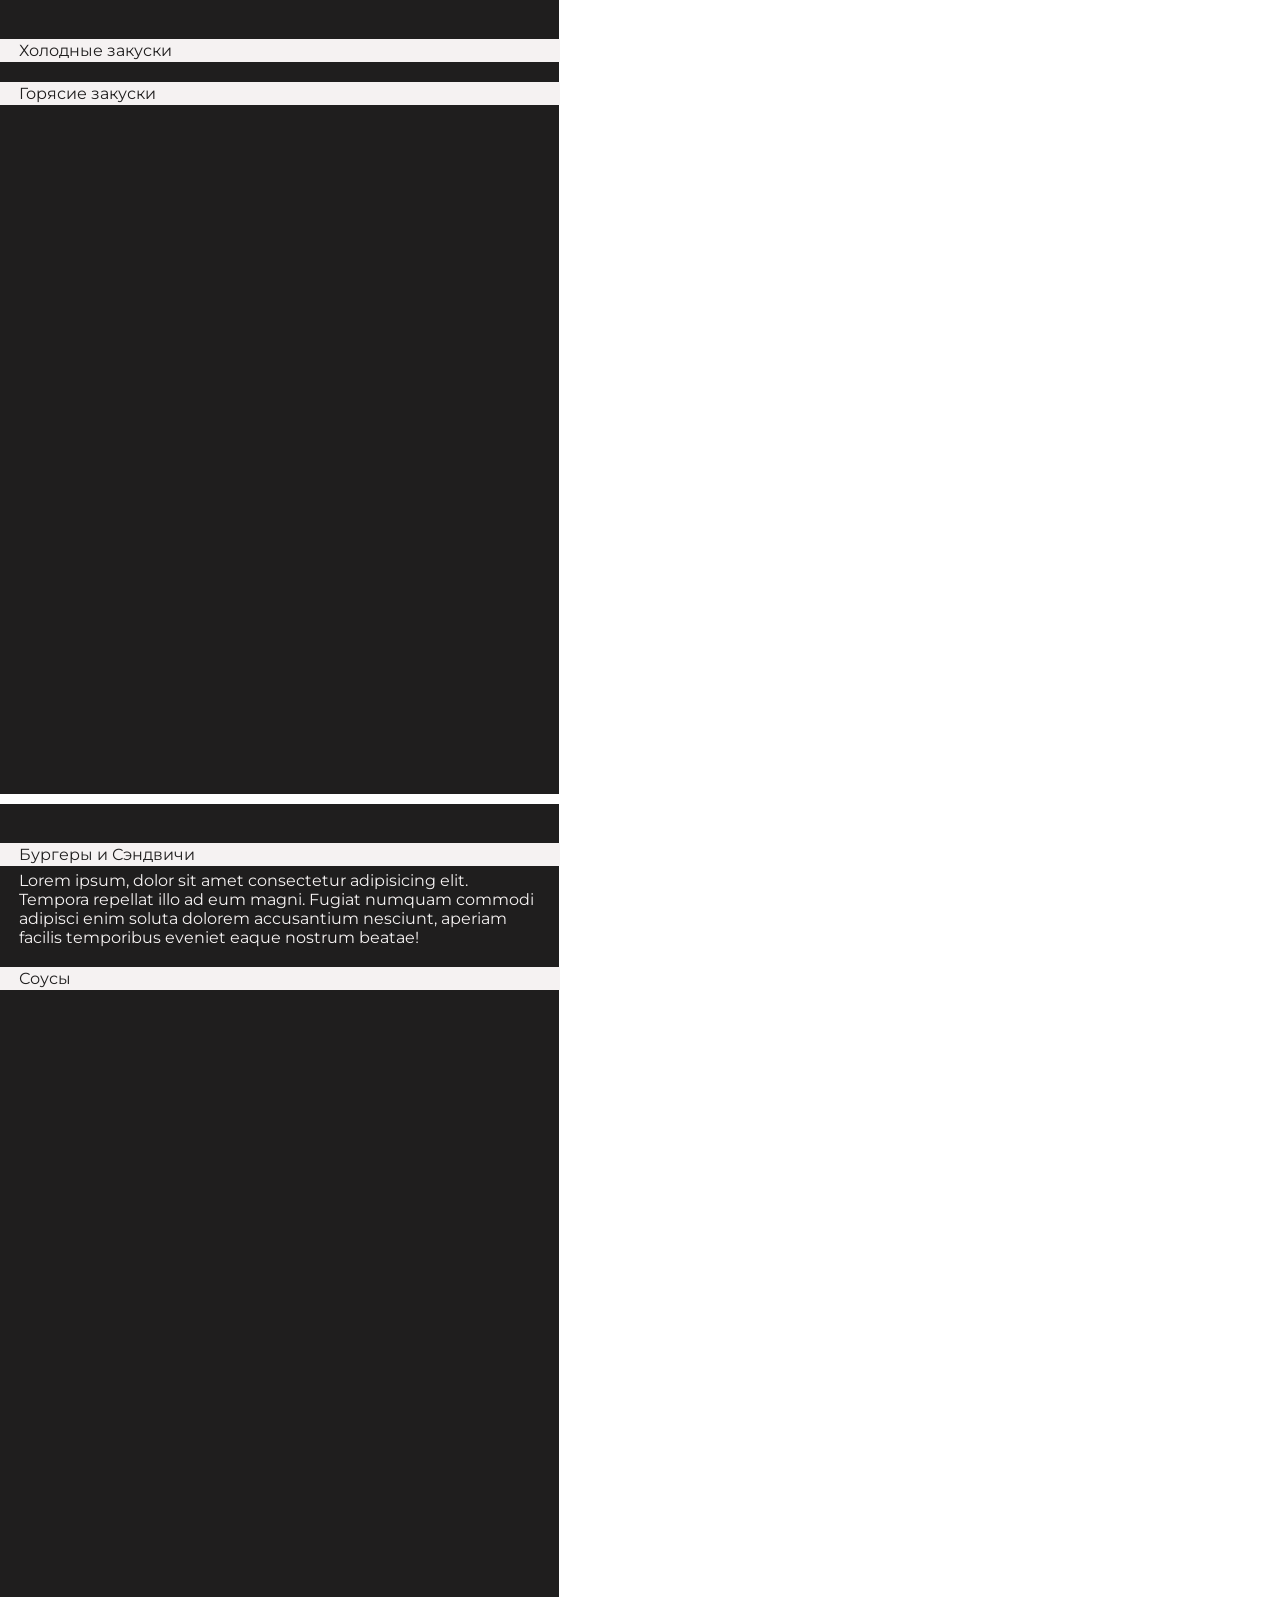
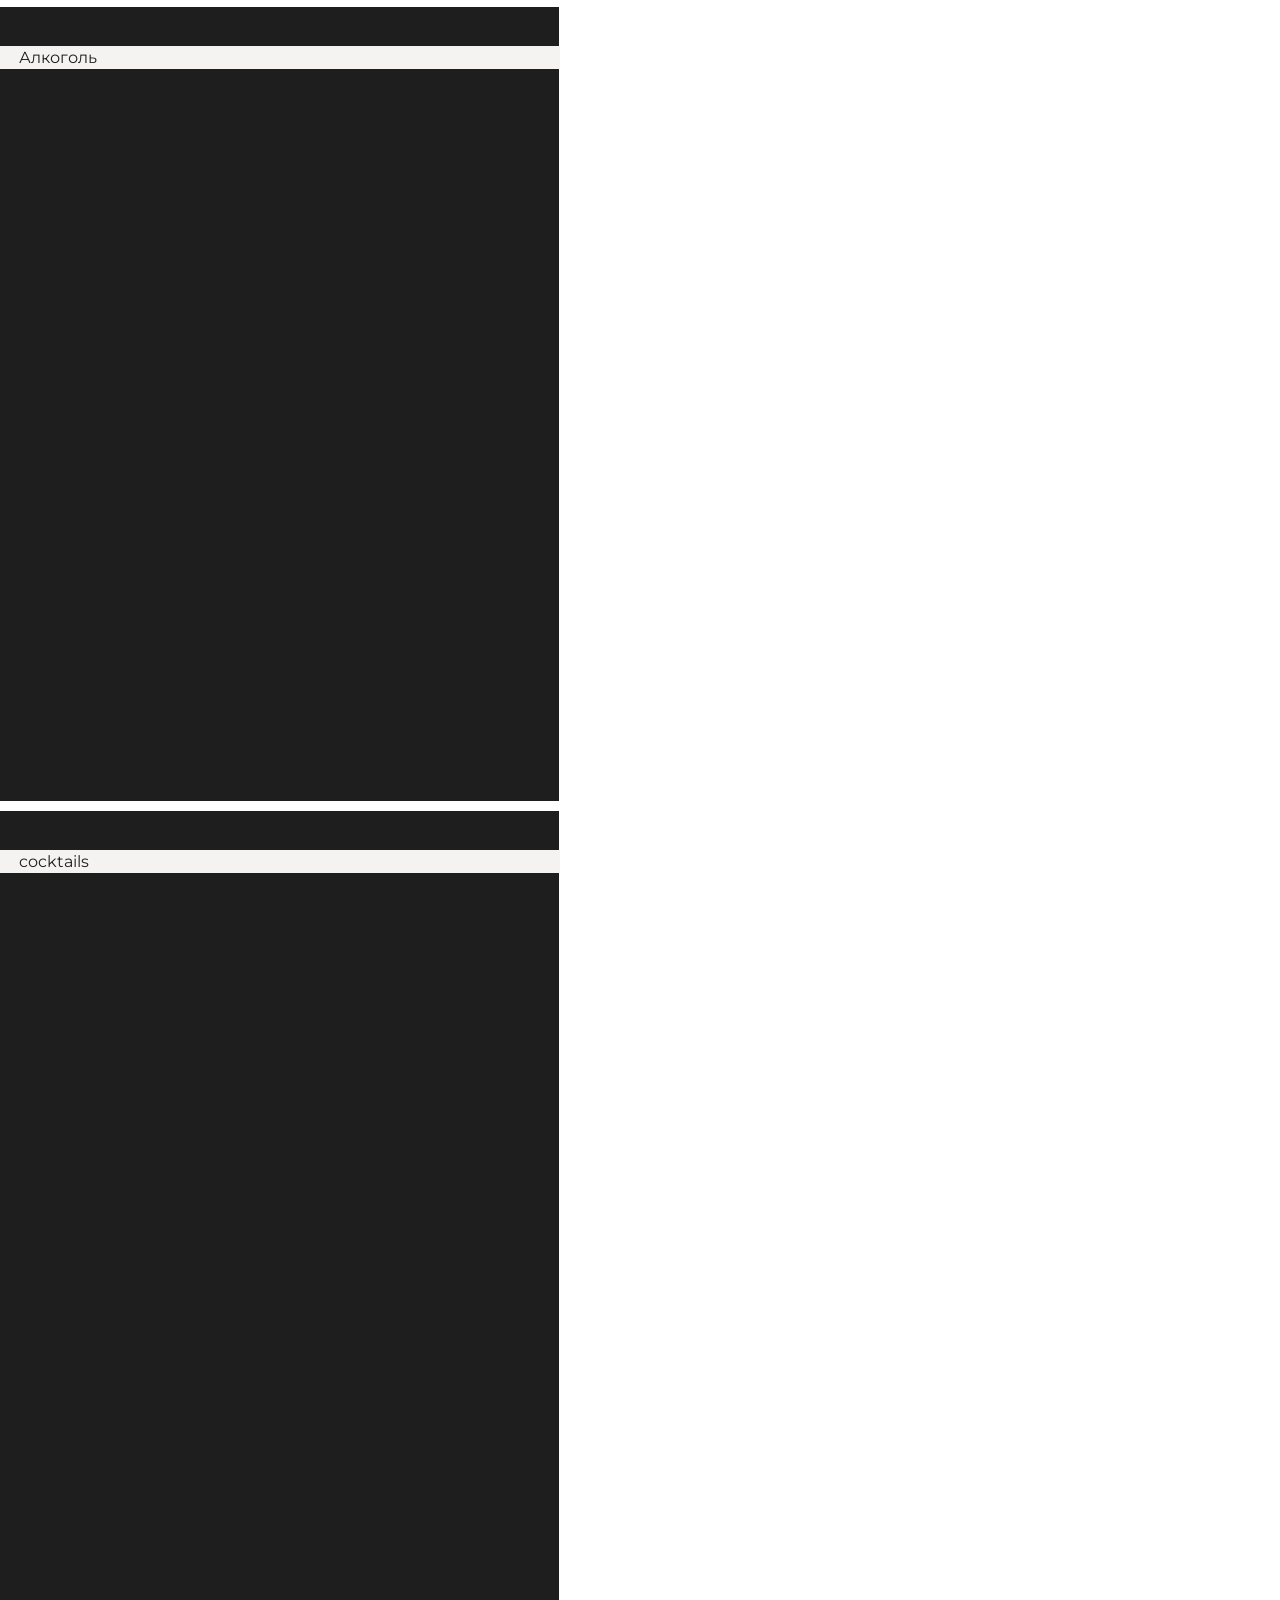
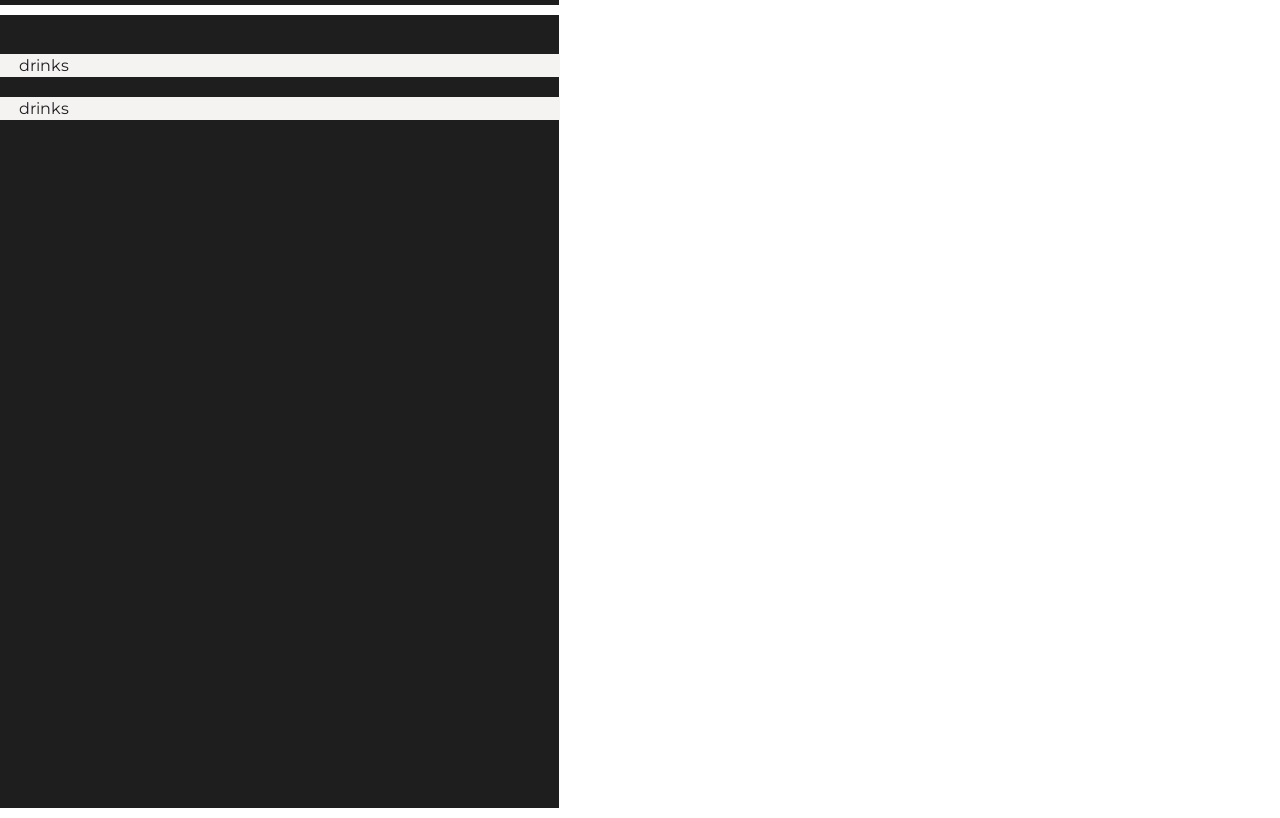
==== menu.html @ 50c2a706 "add menu files" ====
<html lang="en">

<head>
    <meta charset="UTF-8">
    <meta name="viewport" content="width=device-width, initial-scale=1.0">
    <link rel="stylesheet" href="menu.css">
    <title>Document</title>
</head>

<body>
    <!-- 1 PAGE -->
    <div class="menu_print">
        <div class="section" id="cold-dishes">
            <div class="title">
                <p>Холодные закуски</p>
            </div>
            <div class="section_template">

            </div>
        </div>

        <div class="section" id="hot-dishes">
            <div class="title">
                <p>Горясие закуски</p>
            </div>
            <div class="section_template">

            </div>
        </div>
    </div>

    <!-- 1|2 PAGE -->
    <div class="menu_print">

        <div class="section" id="food">
            <div class="title">
                <p>Бургеры и Сэндвичи</p>
            </div>
            <div class="section_template">

            </div>
        </div>

        <p>Lorem ipsum, dolor sit amet consectetur adipisicing elit. Tempora repellat illo ad eum magni. Fugiat numquam
            commodi adipisci enim soluta dolorem accusantium nesciunt, aperiam facilis temporibus eveniet eaque nostrum
            beatae!</p>

        <div class="section" id="sauce">
            <div class="title">
                <p>Соусы</p>
            </div>
            <div class="section_template">

            </div>
        </div>
    </div>

    <!-- 2 PAGE -->
    <div class="menu_print">
        <div class="section" id="alcohol">
            <div class="title">
                <p>Алкоголь</p>
            </div>
            <div class="section_template">

            </div>
        </div>
    </div>

        <!-- 2|2 PAGE -->
        <div class="menu_print">    
            <div class="section" id="cocktails">
                <div class="title">
                    <p>cocktails</p>
                </div>
                <div class="section_template">
    
                </div>
            </div>
        </div>


    <!-- 3 Page -->
    <div class="menu_print">
        <div class="section" id="drinks">
            <div class="title">
                <p>drinks</p>
            </div>
            <div class="section_template">

            </div>
        </div>

        <div class="section" id="drinks">
            <div class="title">
                <p>drinks</p>
            </div>
            <div class="section_template">

            </div>
        </div>
    </div>


    <template id="menuTemplate">
        <div class="food">
            <div class="row">
                <div class="food_name"></div>
                <div class="dots"></div>
                <div class="food_price"></div>
            </div>
            <div class="food_desc"></div>
        </div>
    </template>

    <script src="menu.js"></script>

</body>

</html>
---- menu.css ----
@import url('https://fonts.googleapis.com/css2?family=Alfa+Slab+One&family=Montserrat:ital,wght@0,100..900;1,100..900&display=swap');


* {
    padding: 0;
    margin: 0;
    box-sizing: border-box;
    color: #f5f2f2;
    font-family: "Montserrat", sans-serif;
    font-optical-sizing: auto;
}

.menu_print {
    width: 148mm;
    height: 210mm;
    padding: 5mm;
    background-color: rgb(31, 30, 30);
    margin-bottom: 10px;
}

.title {
    background-color: #f5f2f2;
    margin: 20px -20px 5px;
    padding: 2px 20px;
}

.title p {
    color: rgb(31, 30, 30);
}

.food {
    margin-bottom: 5px;
}

.row {
    display: flex;
    align-items: center;
    justify-content: space-between;
    width: 100%;
}

.food_name {
    /* width: 70%; */
    flex-grow: 1;
}

.food_name {
    font-size: 25px;
}

.dots {
    border-bottom: 1px dashed white;
    flex-grow: 20;
    margin-top: 5px;
}

.food_price {
    font-size: 20px;
    /* width: 20%; */
    text-align: right;
    flex-grow: 1;
}

.food_desc {
    width: 65%;
    font-size: 14px;
}
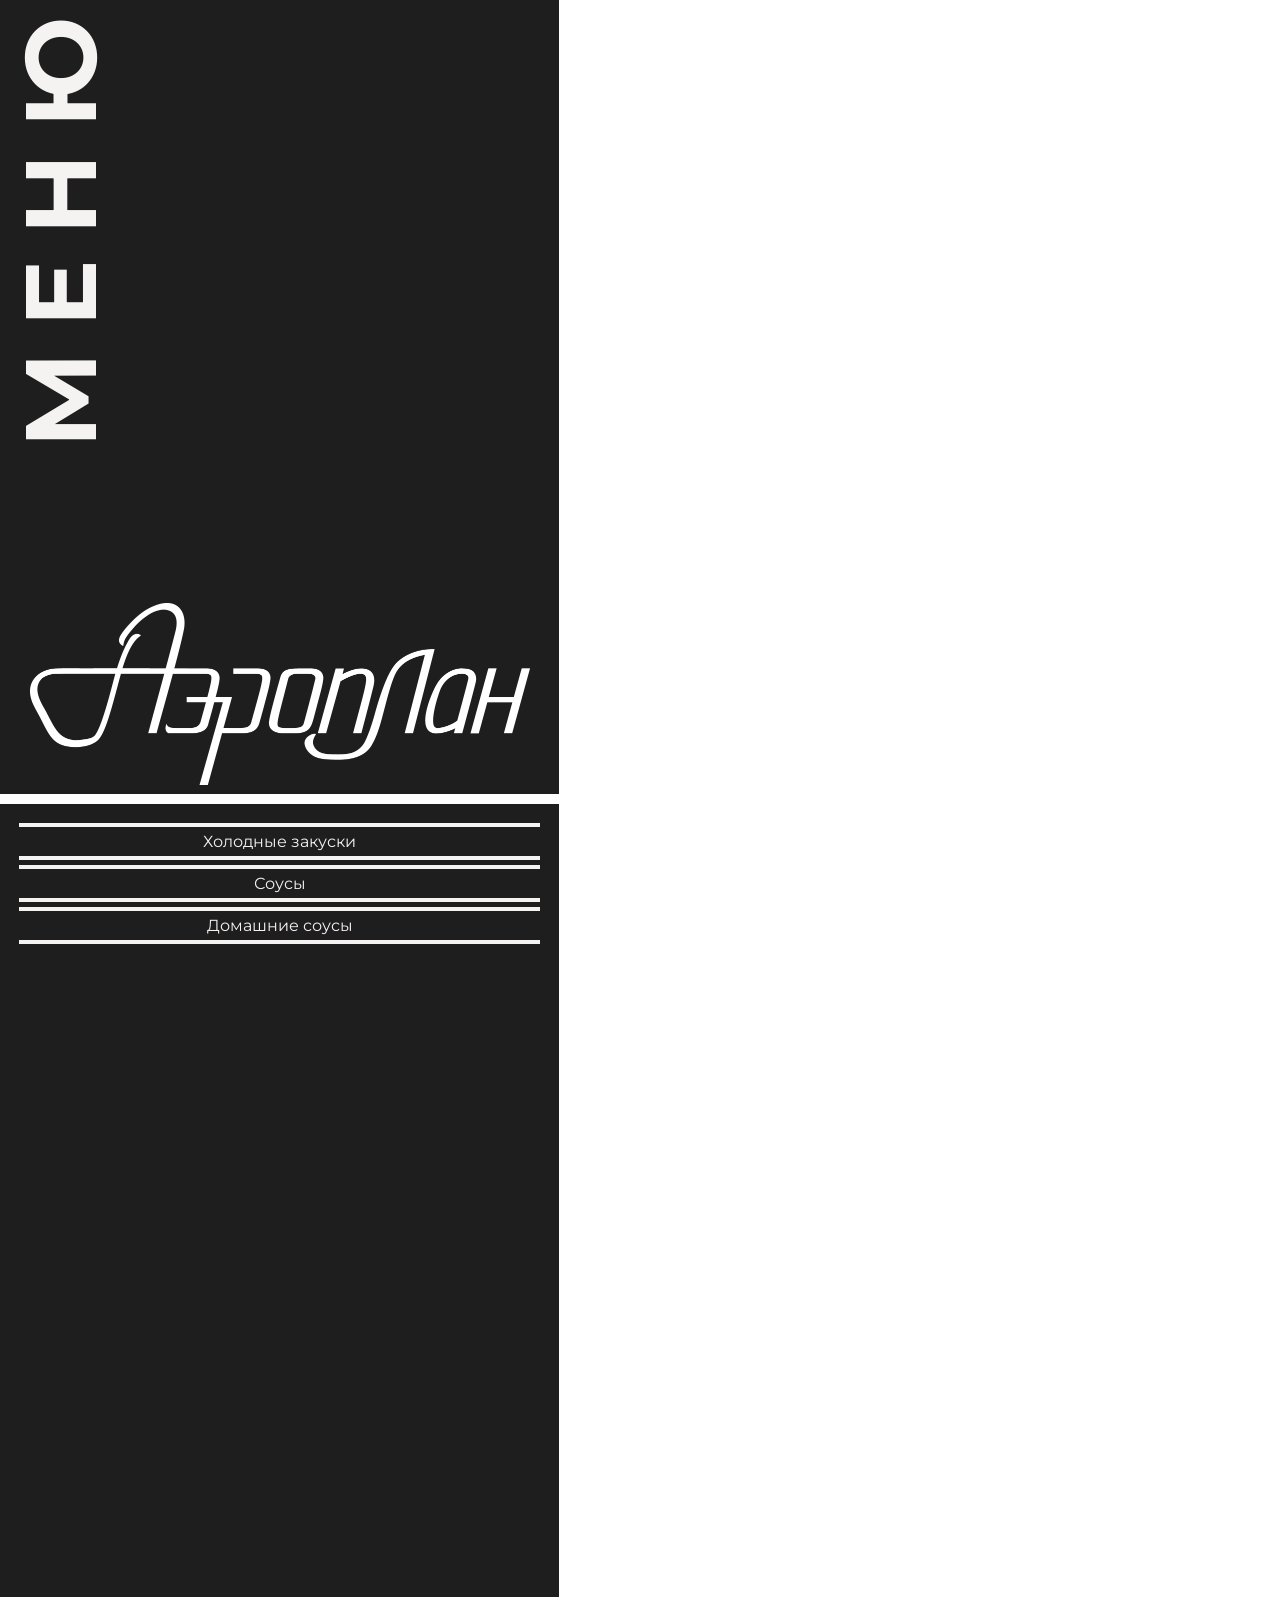
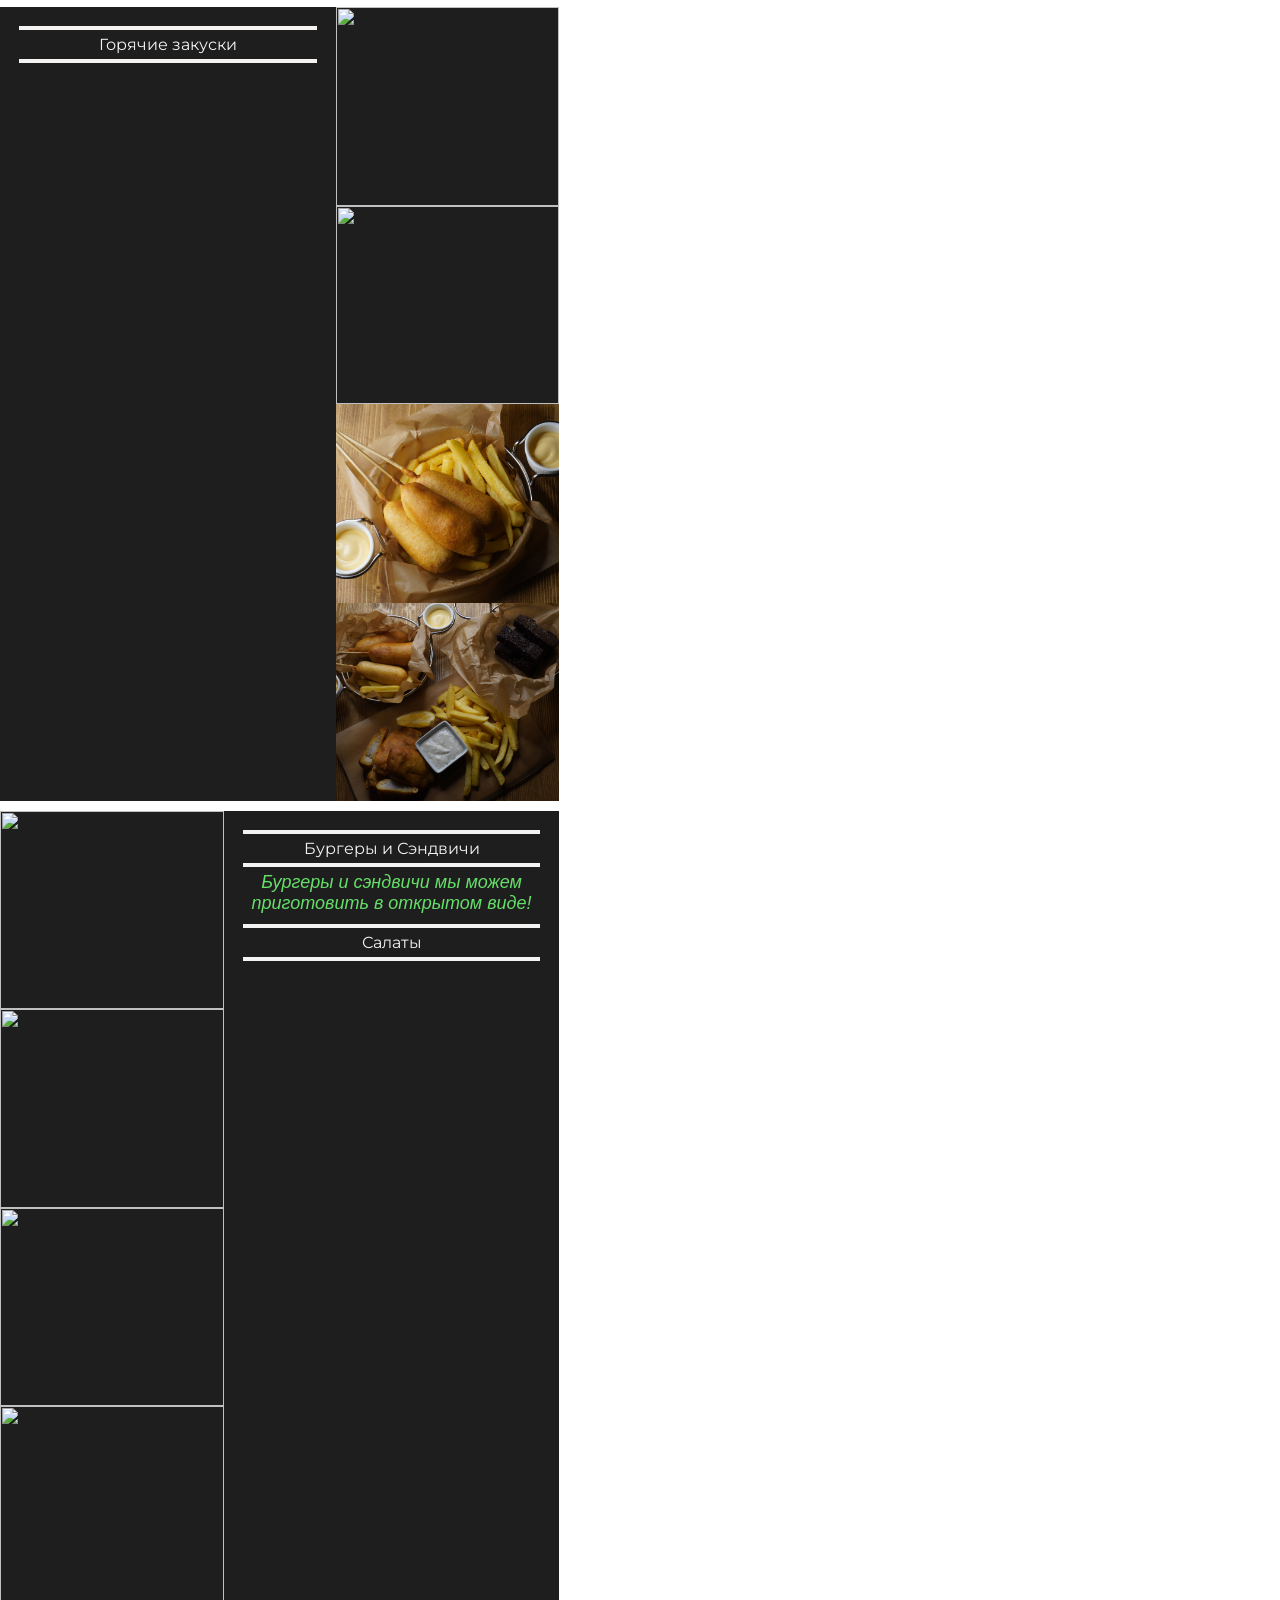
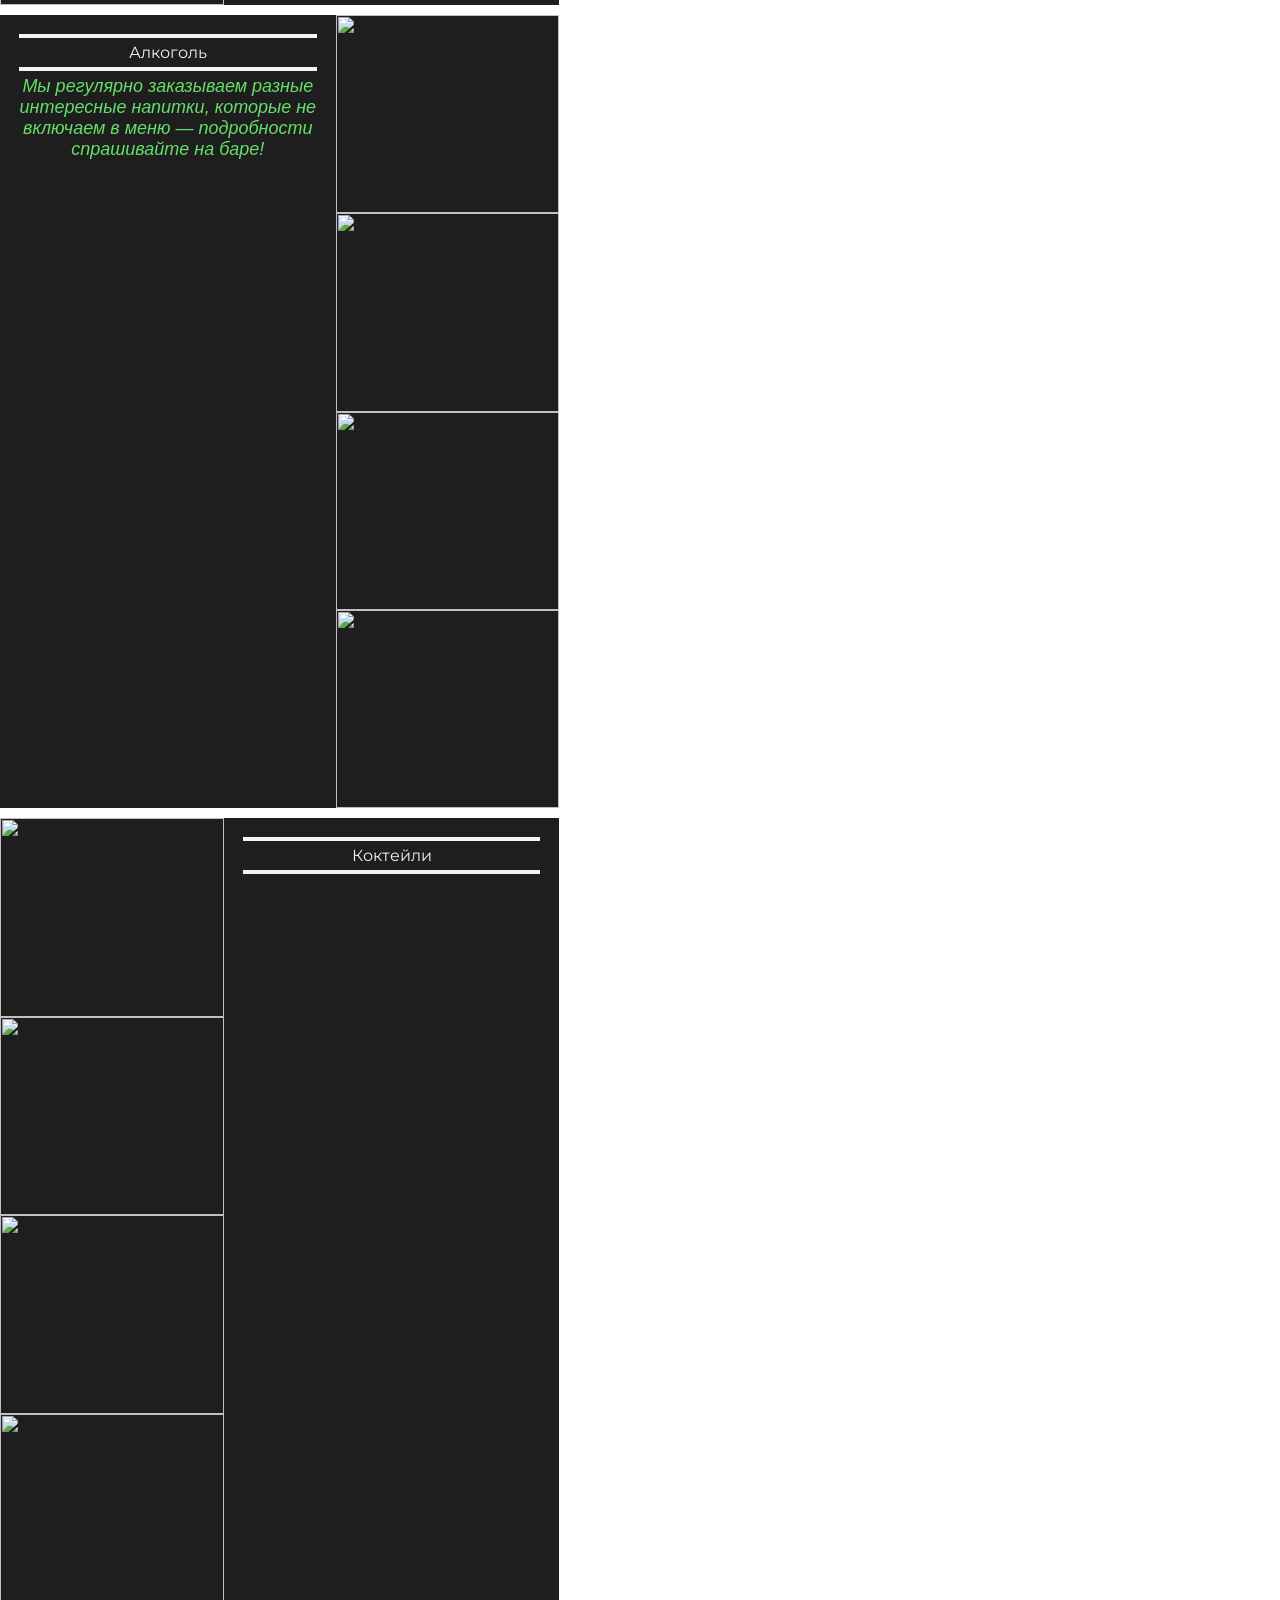
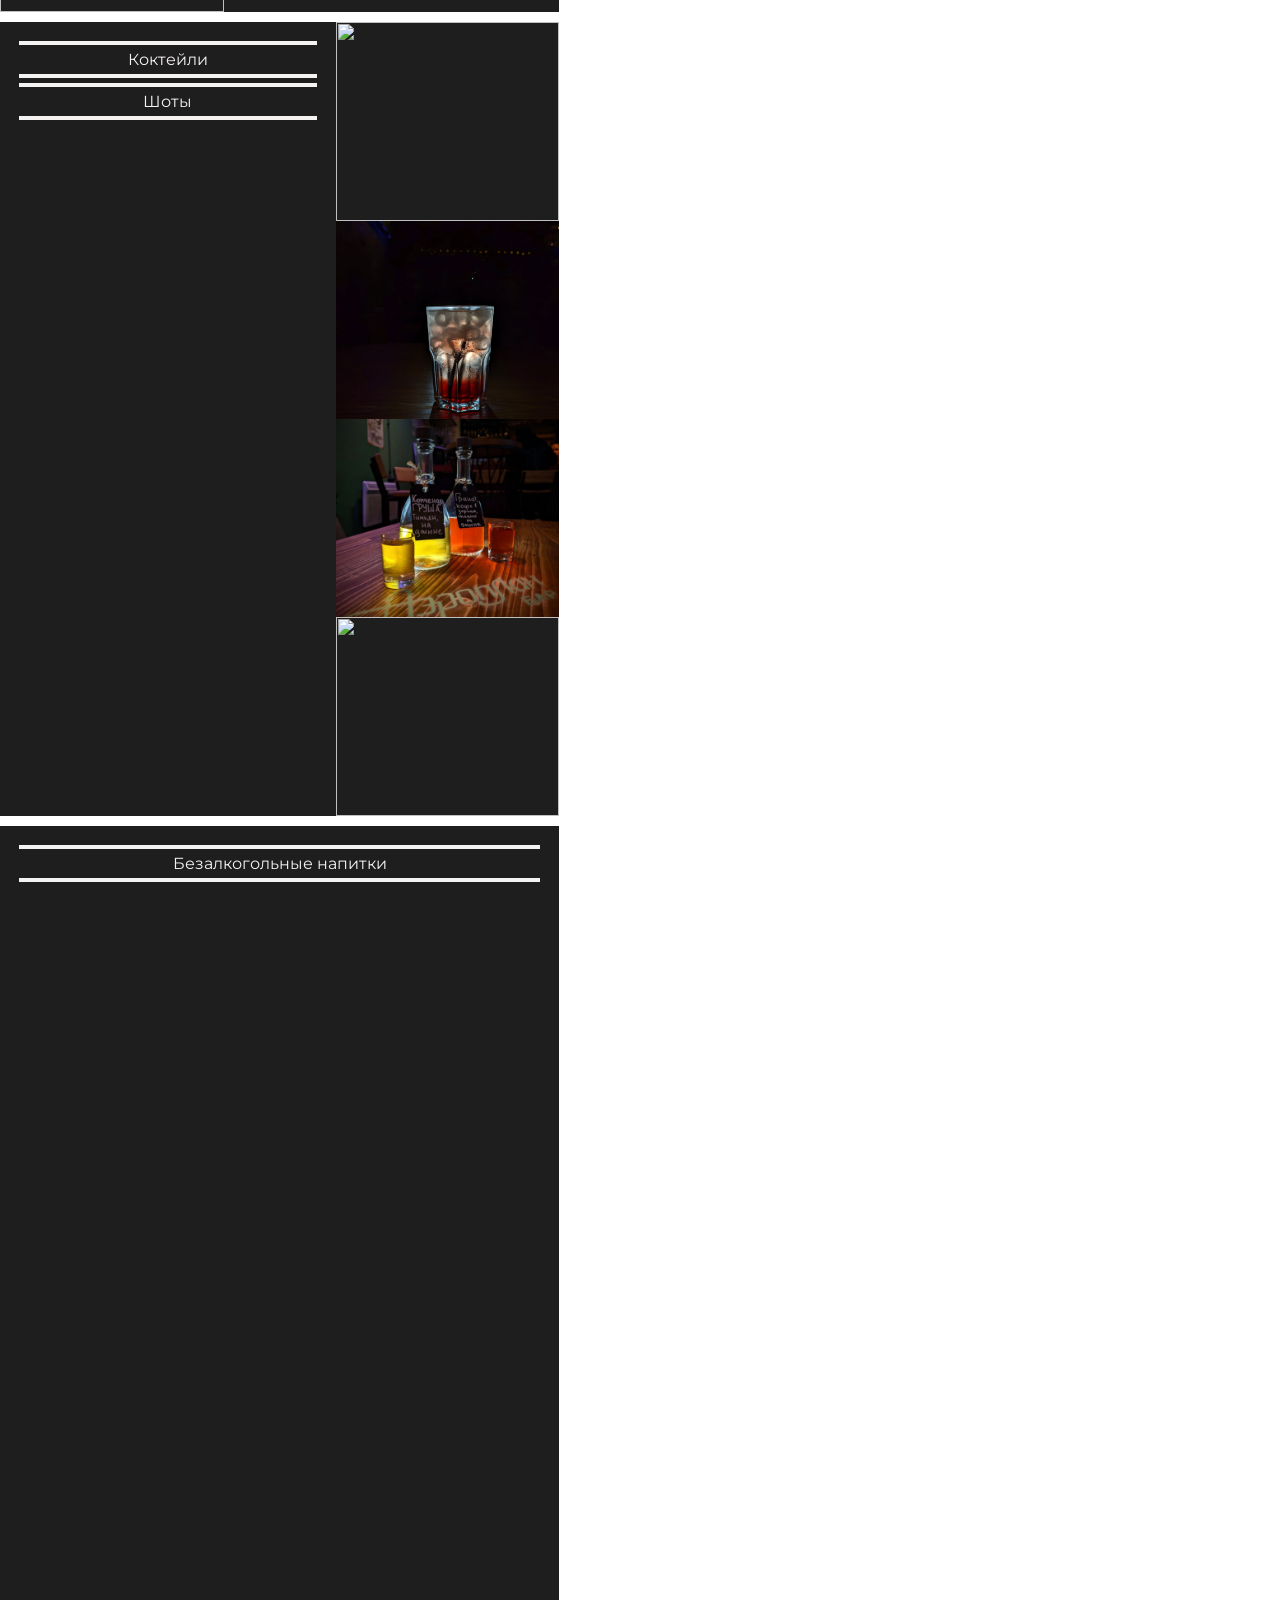
==== commit 02c12a35: "add print menu A5" ====
--- a/menu.html
+++ b/menu.html
@@ -8,95 +8,174 @@
 </head>
 
 <body>
+    <!-- FRONT -->
+    <div class="menu_print front-page">
+        <img src="./image/logo_white.png" alt="" class="logo">
+        <div class="front-title">МЕНЮ</div>
+    </div>
     <!-- 1 PAGE -->
     <div class="menu_print">
-        <div class="section" id="cold-dishes">
-            <div class="title">
-                <p>Холодные закуски</p>
+        <div class="menu__block">
+            <div class="section" id="cold-dishes">
+                <div class="title">
+                    <p>Холодные закуски</p>
+                </div>
+                <div class="section_template">
+
+                </div>
             </div>
-            <div class="section_template">
 
+            <div class="section" id="sauce">
+                <div class="title">
+                    <p>Соусы</p>
+                </div>
+                <div class="section_template">
+
+                </div>
+            </div>
+            <div class="section" id="home-sauce">
+                <div class="title">
+                    <p>Домашние соусы</p>
+                </div>
+                <div class="section_template">
+
+                </div>
+            </div>
+
+        </div>
+    </div>
+    <!-- 2 PAGE -->
+    <div class="menu_print">
+        <div class="menu__block">
+            <div class="section" id="hot-dishes">
+                <div class="title">
+                    <p>Горячие закуски</p>
+                </div>
+                <div class="section_template">
+
+                </div>
             </div>
         </div>
+        <div class="menu_photo">
+            <img src="./food/1.JPG" alt="">
+            <img src="./food/2.JPG" alt="">
+            <img src="./food/3.png" alt="">
+            <img src="./food/4.png" alt="">
+        </div>
+    </div>
 
-        <div class="section" id="hot-dishes">
-            <div class="title">
-                <p>Горясие закуски</p>
+    <!-- 2|1 PAGE -->
+    <div class="menu_print">
+        <div class="menu_photo">
+            <img src="./food/5.jpg" alt="">
+            <img src="./food/6.png" alt="">
+            <img src="./food/7.JPG" alt="">
+            <img src="./food/8.JPG" alt="">
+        </div>
+        <div class="menu__block">
+            <div class="section" id="food">
+                <div class="title">
+                    <p>Бургеры и Сэндвичи</p>
+                </div>
+                <div class="section_template">
+
+                </div>
             </div>
-            <div class="section_template">
 
+            <p class="menu_comment">Бургеры и сэндвичи мы можем приготовить в открытом виде!</p>
+
+            <div class="section" id="salad">
+                <div class="title">
+                    <p>Салаты</p>
+                </div>
+                <div class="section_template">
+
+                </div>
             </div>
         </div>
     </div>
 
-    <!-- 1|2 PAGE -->
+    <!-- 3 PAGE -->
     <div class="menu_print">
+        <div class="menu__block">
+            <div class="section" id="alcohol">
+                <div class="title">
+                    <p>Алкоголь</p>
+                </div>
+                <div class="section_template">
 
-        <div class="section" id="food">
-            <div class="title">
-                <p>Бургеры и Сэндвичи</p>
+                </div>
             </div>
-            <div class="section_template">
+            <p class="menu_comment">Мы регулярно заказываем разные интересные напитки, которые не включаем в меню
+                — подробности спрашивайте на баре!</p>
+        </div>
+        <div class="menu_photo">
+            <img src="./food/9.JPG" alt="">
+            <img src="./food/11.JPG" alt="">
+            <img src="./food/10.JPG" alt="">
+            <img src="./food/12.JPG" alt="">
+        </div>
+    </div>
 
-            </div>
+    <!-- 3|1 PAGE -->
+    <div class="menu_print">
+        <div class="menu_photo">
+            <img src="./food/13.JPG" alt="">
+            <img src="./food/14.JPG" alt="">
+            <img src="./food/15.png" alt="">
+            <img src="./food/16.JPG" alt="">
         </div>
+        <div class="menu__block">
+            <div class="section" id="cocktails">
+                <div class="title">
+                    <p>Коктейли</p>
+                </div>
+                <div class="section_template">
 
-        <p>Lorem ipsum, dolor sit amet consectetur adipisicing elit. Tempora repellat illo ad eum magni. Fugiat numquam
-            commodi adipisci enim soluta dolorem accusantium nesciunt, aperiam facilis temporibus eveniet eaque nostrum
-            beatae!</p>
-
-        <div class="section" id="sauce">
-            <div class="title">
-                <p>Соусы</p>
-            </div>
-            <div class="section_template">
-
+                </div>
             </div>
         </div>
     </div>
 
-    <!-- 2 PAGE -->
+    <!-- 4 PAGE -->
     <div class="menu_print">
-        <div class="section" id="alcohol">
-            <div class="title">
-                <p>Алкоголь</p>
+        <div class="menu__block">
+            <div class="section" id="cocktails2">
+                <div class="title">
+                    <p>Коктейли</p>
+                </div>
+                <div class="section_template">
+
+                </div>
             </div>
-            <div class="section_template">
+            <div class="section" id="shot">
+                <div class="title">
+                    <p>Шоты</p>
+                </div>
+                <div class="section_template">
 
+                </div>
             </div>
+        </div>
+        <div class="menu_photo">
+            <img src="./food/17.png" alt="">
+            <img src="./food/18.jpg" alt="">
+            <img src="./food/19.jpg" alt="">
+            <img src="./food/20.JPG" alt="">
         </div>
     </div>
 
-        <!-- 2|2 PAGE -->
-        <div class="menu_print">    
-            <div class="section" id="cocktails">
+
+    <!-- 4|1 Page -->
+    <div class="menu_print">
+        <div class="menu__block">
+            <div class="section" id="drinks">
                 <div class="title">
-                    <p>cocktails</p>
+                    <p>Безалкогольные напитки</p>
                 </div>
                 <div class="section_template">
-    
+
                 </div>
-            </div>
-        </div>
-
-
-    <!-- 3 Page -->
-    <div class="menu_print">
-        <div class="section" id="drinks">
-            <div class="title">
-                <p>drinks</p>
-            </div>
-            <div class="section_template">
-
-            </div>
-        </div>
-
-        <div class="section" id="drinks">
-            <div class="title">
-                <p>drinks</p>
-            </div>
-            <div class="section_template">
-
             </div>
         </div>
     </div>
@@ -106,8 +185,8 @@
         <div class="food">
             <div class="row">
                 <div class="food_name"></div>
-                <div class="dots"></div>
-                <div class="food_price"></div>
+                <div class="dots">&nbsp;|&nbsp;</div>
+                <div class="food_price"></div><span>&nbsp;&#8381;</span>
             </div>
             <div class="food_desc"></div>
         </div>
--- a/menu.css
+++ b/menu.css
@@ -13,55 +13,107 @@
 .menu_print {
     width: 148mm;
     height: 210mm;
-    padding: 5mm;
     background-color: rgb(31, 30, 30);
     margin-bottom: 10px;
+    display: flex;
+}
+
+.menu_photo {
+    min-width: 40%;
+    width: 40%;
+}
+
+.menu_photo img {
+    width: 100%;
+    height: 52.5mm;
+    object-fit: cover;
+}
+
+.menu__block {
+    width: 100%;
+    margin-left: auto;
+    padding: 5mm;
 }
 
 .title {
-    background-color: #f5f2f2;
-    margin: 20px -20px 5px;
-    padding: 2px 20px;
+    border-top: 4px solid #f5f2f2;
+    border-bottom: 4px solid #f5f2f2;
+    padding: 5px;
+    margin-bottom: 5px;
 }
 
 .title p {
-    color: rgb(31, 30, 30);
+    text-align: center;
 }
 
 .food {
-    margin-bottom: 5px;
+    margin-bottom: 15px;
 }
 
 .row {
     display: flex;
     align-items: center;
-    justify-content: space-between;
-    width: 100%;
+    justify-content: center;
 }
 
 .food_name {
-    /* width: 70%; */
-    flex-grow: 1;
-}
-
-.food_name {
-    font-size: 25px;
+    font-size: 18px;
 }
 
 .dots {
-    border-bottom: 1px dashed white;
-    flex-grow: 20;
-    margin-top: 5px;
+    
 }
 
 .food_price {
-    font-size: 20px;
-    /* width: 20%; */
+    font-size: 18px;
     text-align: right;
-    flex-grow: 1;
 }
 
 .food_desc {
-    width: 65%;
+    width: 100%;
+    text-align: center;
     font-size: 14px;
+}
+
+.menu_comment {
+    text-align: center;
+    margin-bottom: 10px;
+    color: #64df69;
+    font-style: italic;
+    font-size: 18px;
+}
+
+#sauce .food_desc {
+    font-size: 18px;
+    display: block;
+    width: 80%;
+    margin: 10px auto;
+    font-weight: 500;
+}
+
+.front-page {
+    background-image: url(./image/new/front.JPG);
+    background-size: 215%;
+    background-position-x: -100%;
+    position: relative;
+}
+
+.logo {
+    width: 500px;
+    object-fit: contain;
+    position: absolute;
+    right: 0;
+    top: 76%;
+    left: 0;
+    margin: auto;
+}
+
+.front-title {
+    position: absolute;
+    font-size: 100px;
+    font-weight: 700;
+    letter-spacing: 25px;
+    transform: rotate(-90deg);
+    top: 20%;
+    left: -30%;
 }
